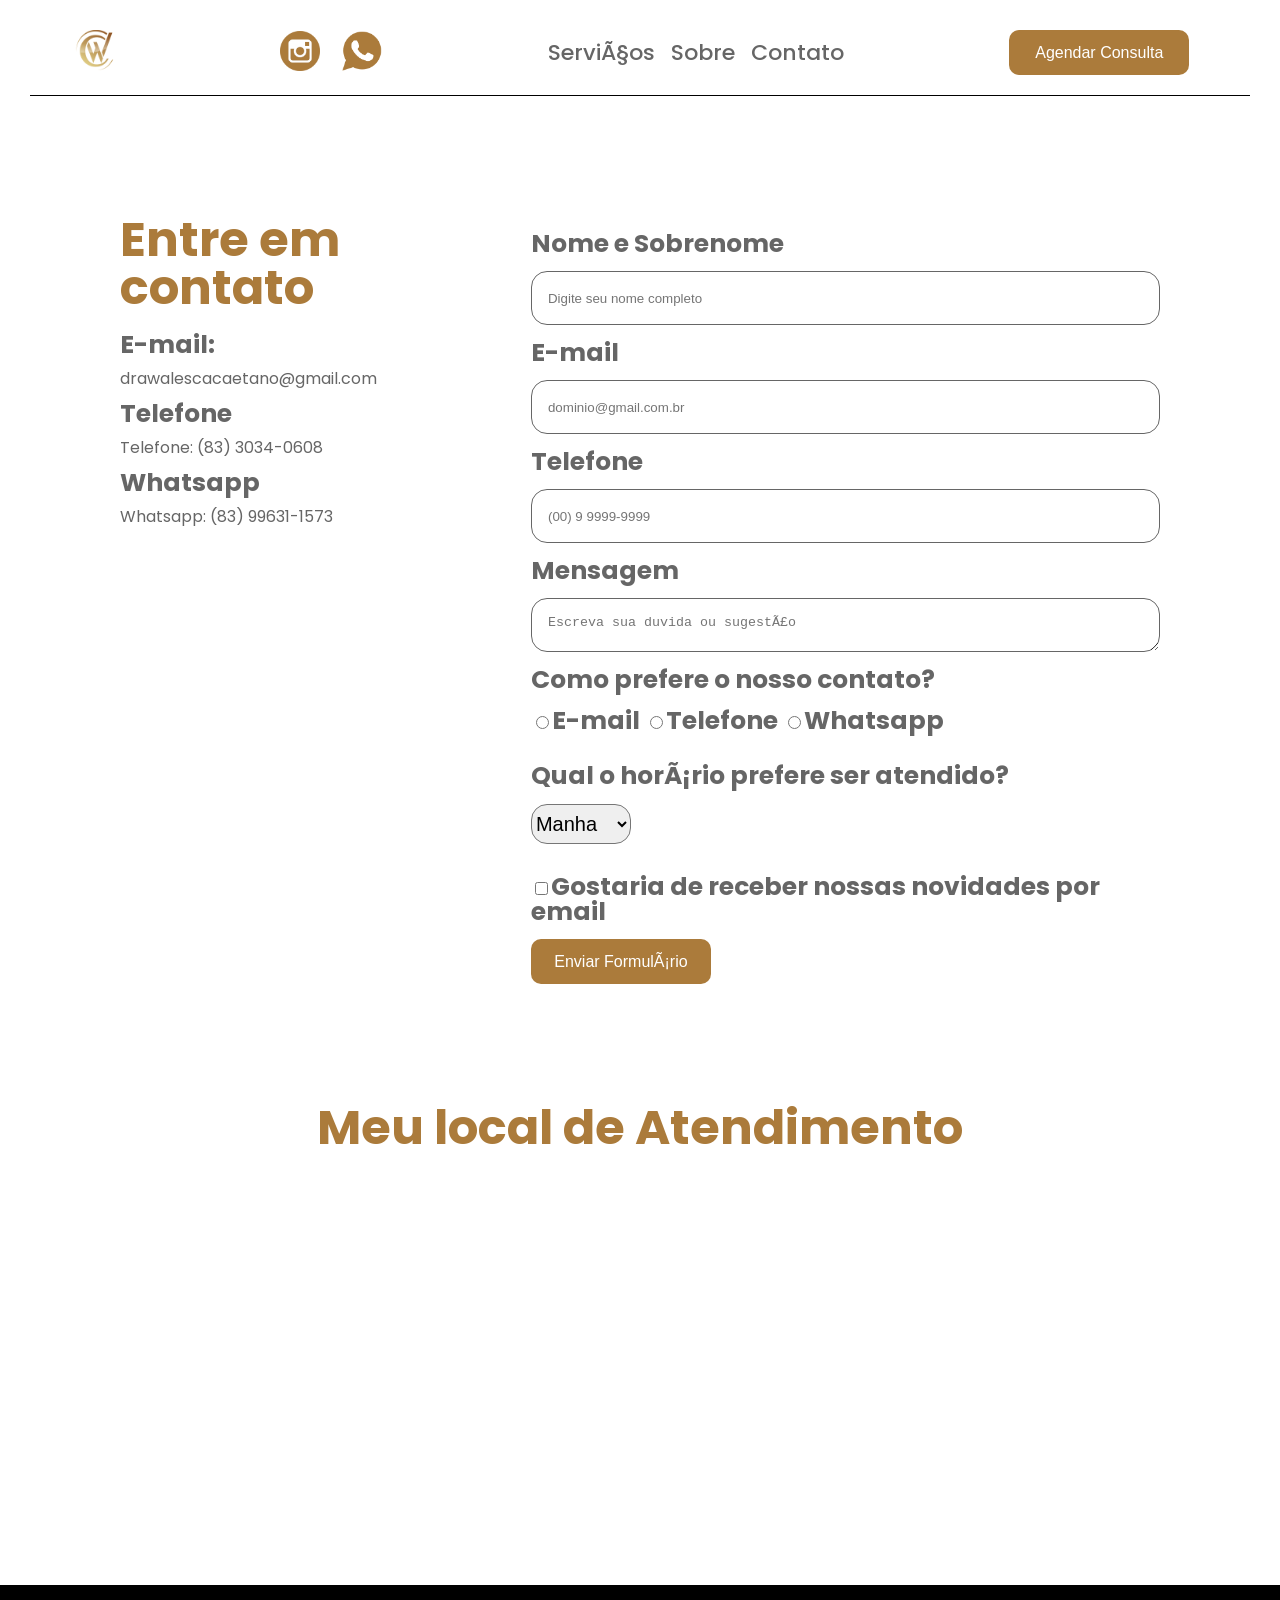
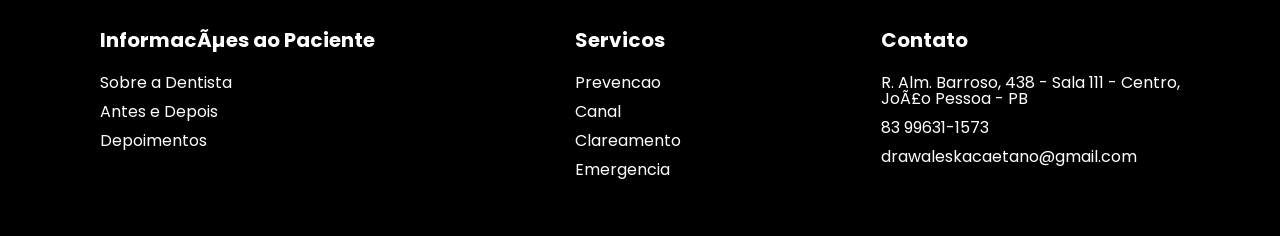
==== frontend/contato.html @ e1cdba99 "first commit" ====
<!DOCTYPE html>
<html lang="pt-br>
<head>
    <meta charset=" UTF-8">
<meta name="viewport" content="width=device-width, initial-scale=1.0">
<link rel="stylesheet" href="./reset.css">
<link rel="stylesheet" href="./styles.css">
<link rel="preconnect" href="https://fonts.googleapis.com">
<link rel="preconnect" href="https://fonts.gstatic.com" crossorigin>
<link
    href="https://fonts.googleapis.com/css2?family=Poppins:ital,wght@0,100;0,200;0,300;0,400;0,500;0,600;0,700;0,800;0,900;1,100;1,200;1,300;1,400;1,500;1,600;1,700;1,800;1,900&display=swap"
    rel="stylesheet">
<link rel="preconnect" href="https://fonts.googleapis.com">
<link rel="preconnect" href="https://fonts.gstatic.com" crossorigin>
<link
    href="https://fonts.googleapis.com/css2?family=DM+Sans:ital,opsz,wght@0,9..40,100..1000;1,9..40,100..1000&family=Poppins:ital,wght@0,100;0,200;0,300;0,400;0,500;0,600;0,700;0,800;0,900;1,100;1,200;1,300;1,400;1,500;1,600;1,700;1,800;1,900&display=swap"
    rel="stylesheet">
<link rel="stylesheet" href="https://unpkg.com/swiper/swiper-bundle.min.css">

<title>Pagina da dentista</title>
</head>

<body>
    <header class="cabecalho">

        <div>
            <a href="./index.html">
                <img src="./assets/img/logo.png" alt="logomarca da dentista">
            </a>
        </div>
        <div>
            <a href="https://www.instagram.com/drawalescacaetano_/" target="_blank">
                <img src="./assets/icons/insta.png" alt="icone do instagram da dentista">
            </a>
            <a href="#">
                <img src="./assets/icons/wp.png" alt="icone do instagram da dentista">
            </a>
        </div>
        <div>
            <ul>
                <a href="./servicos.html">
                    <li>Serviços</li>
                </a>
                <a href="#perfil">
                    <li>Sobre</li>
                </a>
                <a href="">
                    <li>Contato</li>
                </a>
            </ul>
        </div>
        <div>
            <a href="">
                <button class="btn">Agendar Consulta</button>
            </a>
        </div>
    </header>
    <div class="risco"></div>

    <section class="contato">
        <div>
            <h2>Entre em contato</h2>
            <h3>E-mail:</h3>
            <p>drawalescacaetano@gmail.com</p>
            <h3>Telefone</h3>
            <p>Telefone: (83) 3034-0608</p>
            <h3>Whatsapp</h3>
            <p>Whatsapp: (83) 99631-1573</p>
        </div>
        <div>
            <form action="" class="formulario">

                <label for="nomesobrenome">Nome e Sobrenome</label>
                <input class="formulario__input" type="text" id="nomesobrenome" required
                    placeholder="Digite seu nome completo">

                <label for="email">E-mail</label>
                <input class="formulario__input" type="email" id="email" required placeholder="dominio@gmail.com.br">

                <label for="tel">Telefone</label>
                <input class="formulario__input" type="tel" id="tel" required placeholder="(00) 9 9999-9999">


                <label for="tel">Mensagem</label>
                <textarea class="formulario__input" name="mensagem" id="mensagem"
                    placeholder="Escreva sua duvida ou sugestão"></textarea>

                <fieldset>
                    <legend>Como prefere o nosso contato?</legend>

                    <label for="radio-email"><input type="radio" name="contato" value="email"
                            id="radio-email">E-mail</label>


                    <label for="radio-telefone"><input type="radio" name="contato" value="telefone"
                            id="radio-telefone">Telefone</label>


                    <label for="radio-whats"><input type="radio" name="contato" value="whats"
                            id="radio-whats">Whatsapp</label>

                </fieldset>

                <fieldset>
                    <legend>Qual o horário prefere ser atendido?</legend>

                    <select name="" id="">
                        <option value="">Manha</option>
                        <option value="">Tarde</option>
                        <option value="">Noite</option>
                    </select>
                </fieldset>


                <label for="checkbox"><input type="checkbox" name="contato" value="checkbox" id="checkbox">Gostaria de
                    receber nossas novidades por email</label>

                <input class="btn" type="submit" value="Enviar Formulário">


            </form>
        </div>
    </section>

    <section class="mapa">
        <h2>
            Meu local de Atendimento
        </h2>
        <iframe
            src="https://www.google.com/maps/embed?pb=!1m18!1m12!1m3!1d494.8496002355646!2d-34.840837977826595!3d-7.149478936175963!2m3!1f0!2f0!3f0!3m2!1i1024!2i768!4f13.1!3m3!1m2!1s0x7acc2ed2d8f1aad%3A0x75b098174a999523!2sCl%C3%ADnica%20de%20Otorrino%20-%20Unidade%20Banc%C3%A1rios!5e0!3m2!1spt-BR!2sbr!4v1748346784135!5m2!1spt-BR!2sbr"
            width="100%" height="350" style="border:0;" 
            allowfullscreen="" 
            loading="lazy"
            referrerpolicy="no-referrer-when-downgrade">
        </iframe>
    </section>


    <footer>
        <div>
            <h3>Informacões ao Paciente</h3>
            <p>Sobre a Dentista</p>
            <p>Antes e Depois</p>
            <p>Depoimentos</p>
        </div>
        <a href="./servicos.html">
            <div>
                <h3>Servicos</h3>
                <p>Prevencao</p>
                <p>Canal</p>
                <p>Clareamento</p>
                <p>Emergencia</p>
            </div>
        </a>
        <div>
            <h3>Contato</h3>
            <p>R. Alm. Barroso, 438 - Sala 111 - Centro, <br> João Pessoa - PB</p>
            <p>83 99631-1573</p>
            <p>drawaleskacaetano@gmail.com</p>
        </div>
    </footer>

</body>

</html>
---- frontend/styles.css ----
body {
    font-family: "Poppins", sans-serif;
}

body h2 {
    font-size: 48px;
    color: #ab7b3b;
    font-weight: bold;
}

.cabecalho {
    display: flex;
    justify-content: space-around;
    margin-top: 30px;
    align-items: center;
}

.cabecalho img {
    width: 40px;

}

.cabecalho ul {
    display: flex;
}

.cabecalho a {
    text-decoration: none;
    margin-right: 16px;
    font-size: 22px;
    font-weight: 500;
    color: #666666;
    font-family: "Poppins", sans-serif;
}

.btn {
    background-color: #ab7b3b;
    color: #ffffff;
    border: none;
    font-size: 16px;
    border-radius: 10px;
    width: 180px;
    height: 45px;
    transition: 1s all;
}

.btn:hover {
    transform: scale(1.05);
}

.risco {
    border-bottom: 1px solid #000000;

    margin: 20px 30px 0 30px;
}

.banner {
    display: flex;
    justify-content: space-around;
    align-items: center;
    margin: 16px 16px 0 16px;
}

.banner h1 {
    font-size: 48px;
    color: #666666;
    text-align: center;
    margin: 0 168px 20px 168px;
    font-weight: 600;
}

.banner__acao {
    display: flex;
    justify-content: center;
    align-items: center;

}

.banner__acao img {
    width: 50px;
    margin-right: 16px;

}

.conteudo {
    display: flex;
    align-items: center;
    margin-top: 20px;
}


.conteudo p {
    font-size: 20px;
    color: #666666;
    line-height: 32px;
    margin: 35px 0 35px 0;
}

.conteudo__texto {
    margin: 0 100px 0 200px;
}


.carrossel {
    text-align: center;
    margin-top: 50px;
}

.carrossel_conteudo {
    margin: 40px 250px 0 250px;
}


.perfil {
    display: flex;
    align-items: center;
    margin-top: 90px;
}

.perfil img {
    margin: 0 0 0 50px;
    height: 750px;
    border-radius: 16px;

}


.perfil p {
    font-size: 20px;
    color: #666666;
    line-height: 32px;
    margin: 35px 0 35px 0;
}

.perfil__texto {
    margin: 0 100px 0 200px;
}

footer {
    background-color: black;
    display: flex;
    justify-content: space-around;
    padding: 45px 0;
    margin-top: 50px;
}

footer h3, p {
    color: white;
}

footer h3 {
    font-weight: bold;
    margin-bottom: 25px;
    font-size: 20px;
}

footer p {
    margin-bottom: 13px;
}

footer a {
    text-decoration: none;
}

.contato {
    display: flex;
    justify-content: space-between;
    margin: 120px;
}

.contato h2 {
    margin-bottom: 20px;
}

.contato h3 {
    color: #666666;
    font-size: 25px;
    font-weight: bold;
    margin: 14px 0 14px 0;
}

.contato p {
    color: #666666;
}

.formulario {
    display: flex;
    flex-direction: column;
}

.formulario label {
    color: #666666;
    font-size: 25px;
    font-weight: bold;
    margin: 15px 0;
}

.formulario fieldset {
    color: #666666;
    font-size: 25px;
    font-weight: bold;
    margin: 15px 0;
}

.formulario legend{
    margin-bottom: 16px;
}

.formulario__input {
    height: 20px;
    border-radius: 16px;
    border: 1px solid #666666;
    padding: 16px;

}

.formulario select {
    height: 40px;
    font-size: 20px;
    width: 100px;
    border-radius: 16px;
}

.mapa {
    text-align: center;
    margin: 0 50px;
}

.mapa h2 {
    margin-bottom: 30px;

}
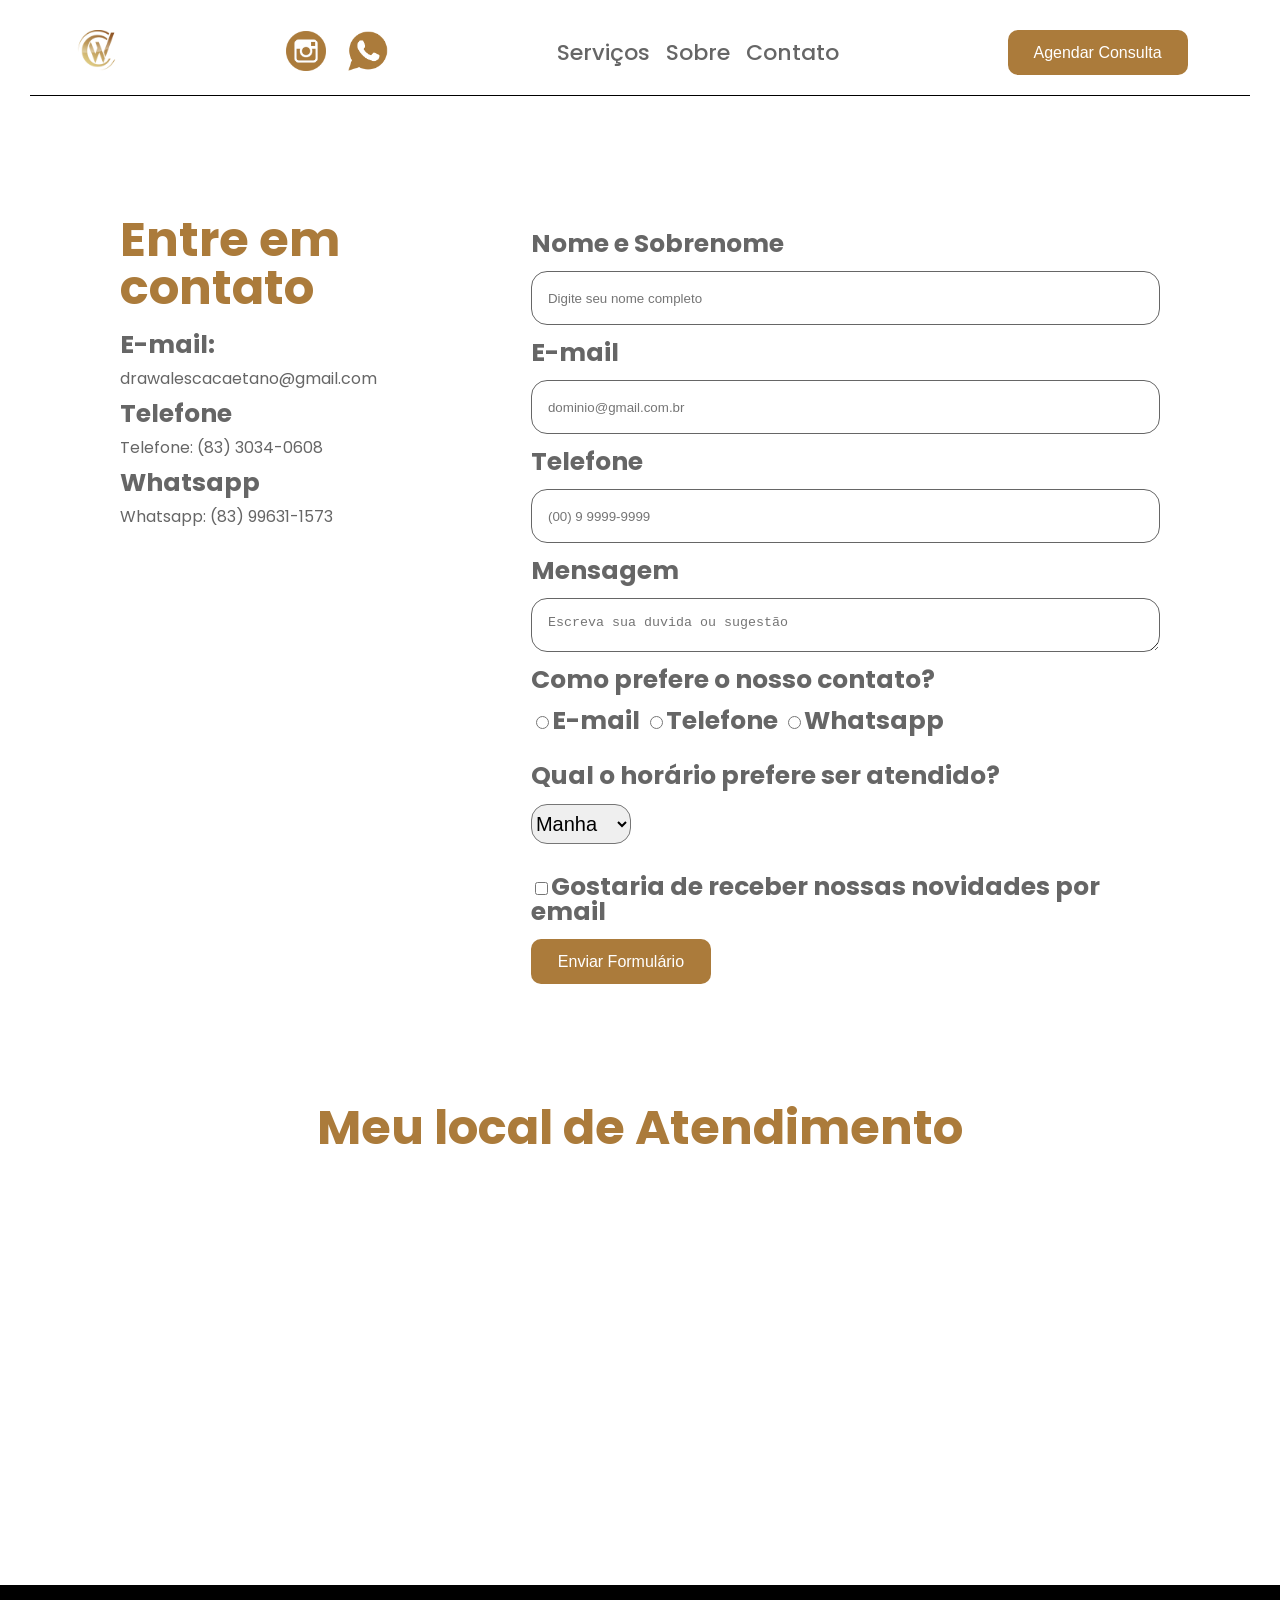
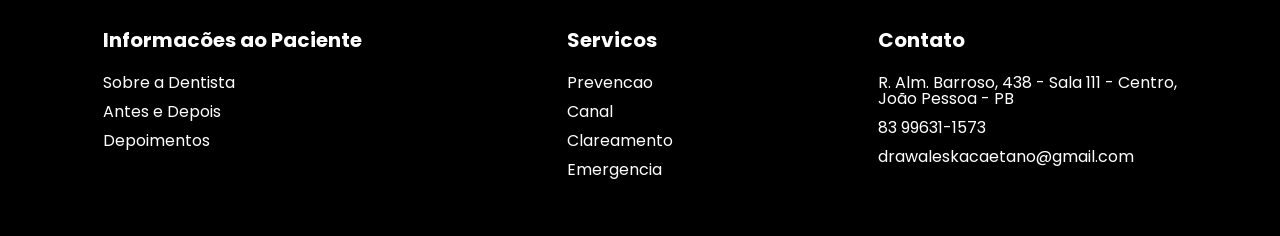
==== commit 47a3645f: "Atualizacao versao com codigos para o mobile" ====
--- a/frontend/contato.html
+++ b/frontend/contato.html
@@ -1,10 +1,11 @@
 <!DOCTYPE html>
-<html lang="pt-br>
+<html lang="pt-br">
 <head>
     <meta charset=" UTF-8">
 <meta name="viewport" content="width=device-width, initial-scale=1.0">
 <link rel="stylesheet" href="./reset.css">
 <link rel="stylesheet" href="./styles.css">
+<link rel="stylesheet" href="./contato.css">
 <link rel="preconnect" href="https://fonts.googleapis.com">
 <link rel="preconnect" href="https://fonts.gstatic.com" crossorigin>
 <link
--- a/frontend/styles.css
+++ b/frontend/styles.css
@@ -58,7 +58,7 @@
     display: flex;
     justify-content: space-around;
     align-items: center;
-    margin: 16px 16px 0 16px;
+    margin: 16px 16px 150px 16px;
 }
 
 .banner h1 {
@@ -88,6 +88,10 @@
     margin-top: 20px;
 }
 
+.imagem-mobile {
+    display: none;
+}
+
 
 .conteudo p {
     font-size: 20px;
@@ -144,7 +148,8 @@
     margin-top: 50px;
 }
 
-footer h3, p {
+footer h3,
+p {
     color: white;
 }
 
@@ -162,71 +167,139 @@
     text-decoration: none;
 }
 
-.contato {
-    display: flex;
-    justify-content: space-between;
-    margin: 120px;
-}
-
-.contato h2 {
-    margin-bottom: 20px;
-}
-
-.contato h3 {
-    color: #666666;
-    font-size: 25px;
-    font-weight: bold;
-    margin: 14px 0 14px 0;
-}
-
-.contato p {
-    color: #666666;
-}
-
-.formulario {
-    display: flex;
-    flex-direction: column;
-}
-
-.formulario label {
-    color: #666666;
-    font-size: 25px;
-    font-weight: bold;
-    margin: 15px 0;
-}
-
-.formulario fieldset {
-    color: #666666;
-    font-size: 25px;
-    font-weight: bold;
-    margin: 15px 0;
-}
-
-.formulario legend{
-    margin-bottom: 16px;
-}
-
-.formulario__input {
-    height: 20px;
-    border-radius: 16px;
-    border: 1px solid #666666;
-    padding: 16px;
-
-}
-
-.formulario select {
-    height: 40px;
-    font-size: 20px;
-    width: 100px;
-    border-radius: 16px;
-}
-
-.mapa {
-    text-align: center;
-    margin: 0 50px;
-}
-
-.mapa h2 {
-    margin-bottom: 30px;
+
+
+@media (max-width: 768px) {
+
+    body h2 {
+        font-size: 28px;
+
+    }
+
+    .cabecalho img {
+        display: none;
+
+    }
+
+    .cabecalho button {
+        width: 85px;
+    }
+
+    .cabecalho a {
+        margin-right: 14px;
+        font-size: 18px;
+    }
+
+    .banner {
+        position: relative;
+        margin: 16px 16px 150px 16px;
+    }
+
+    .banner h1 {
+        font-size: 26px;
+        margin: 50px 150px 20px 30px;
+        position: relative;
+        z-index: 2;
+    }
+
+    .banner__imagem {
+        position: absolute;
+        z-index: 1;
+        width: 100%;
+        height: 100%;
+
+    }
+
+    .banner__imagem img {
+        width: 100%;
+        height: auto;
+    }
+
+    .banner__acao {
+        display: none;
+
+    }
+
+    .conteudo {
+        flex-wrap: wrap;
+        margin-left: 20px;
+        margin-right: 20px;
+        justify-content: center;
+    }
+
+    .imagem-mobile {
+        display: block;
+    }
+
+    .imagem-computador {
+        display: none;
+    }
+
+    .conteudo img {
+        width: 100%;
+        height: auto;
+    }
+
+
+    .conteudo p {
+        font-size: 16px;
+        margin: 15px 0;
+    }
+
+    .conteudo__texto {
+        margin: 15px 0;
+    }
+
+    .carrossel {
+        text-align: center;
+    }
+
+    .carrossel_conteudo {
+        display: block;
+        margin: 20px;
+    }
+
+    .swiper img {
+        width: 100%;
+        height: auto;
+    }
+
+    .perfil {
+        flex-wrap: wrap;
+        margin: 50px 20px;
+    }
+
+    .perfil img {
+        margin: 0;
+        height: auto;
+        width: 100%;
+        border-radius: 16px;
+
+    }
+
+    .perfil p {
+        font-size: 16px;
+        margin: 15px 0;
+    }
+
+    .perfil__texto {
+        margin: 15px 0;
+    }
+
+    footer {
+        flex-direction: column;
+        padding: 45px;
+        margin-top: 50px;
+        text-align: center;
+    }
+
+    footer p {
+        color: white;
+    }
+
+    footer h3 {
+        color: #ab7b3b;
+    }
+
 
 }
--- a/frontend/contato.css
+++ b/frontend/contato.css
@@ -0,0 +1,112 @@
+.contato {
+    display: flex;
+    justify-content: space-between;
+    margin: 120px;
+}
+
+.contato h2 {
+    margin-bottom: 20px;
+}
+
+.contato h3 {
+    color: #666666;
+    font-size: 25px;
+    font-weight: bold;
+    margin: 14px 0 14px 0;
+}
+
+.contato p {
+    color: #666666;
+}
+
+.formulario {
+    display: flex;
+    flex-direction: column;
+}
+
+.formulario label {
+    color: #666666;
+    font-size: 25px;
+    font-weight: bold;
+    margin: 15px 0;
+}
+
+.formulario fieldset {
+    color: #666666;
+    font-size: 25px;
+    font-weight: bold;
+    margin: 15px 0;
+}
+
+.formulario legend {
+    margin-bottom: 16px;
+}
+
+.formulario__input {
+    height: 20px;
+    border-radius: 16px;
+    border: 1px solid #666666;
+    padding: 16px;
+
+}
+
+.formulario select {
+    height: 40px;
+    font-size: 20px;
+    width: 100px;
+    border-radius: 16px;
+}
+
+.mapa {
+    text-align: center;
+    margin: 0 50px;
+}
+
+.mapa h2 {
+    margin-bottom: 30px;
+
+}
+
+@media (max-width: 768px) {
+
+    .contato {
+        display: block;
+        margin: 20px;
+    }
+
+    .contato h2 {
+        margin-bottom: 10px;
+    }
+
+    .contato h3 {
+        font-size: 20px;
+        margin: 20px 0;
+    }
+
+    .formulario label {
+        font-size: 20px;
+        margin: 20px 0;
+    }
+
+    .formulario fieldset {
+        font-size: 20px;
+        margin: 20px 0;
+    }
+
+    .formulario legend {
+        margin-bottom: 25px;
+    }
+
+    .formulario__input {
+        height: auto;
+
+    }
+
+    .formulario select {
+        height: 40px;
+        font-size: 20px;
+        width: 100px;
+        border-radius: 16px;
+    }
+
+}
